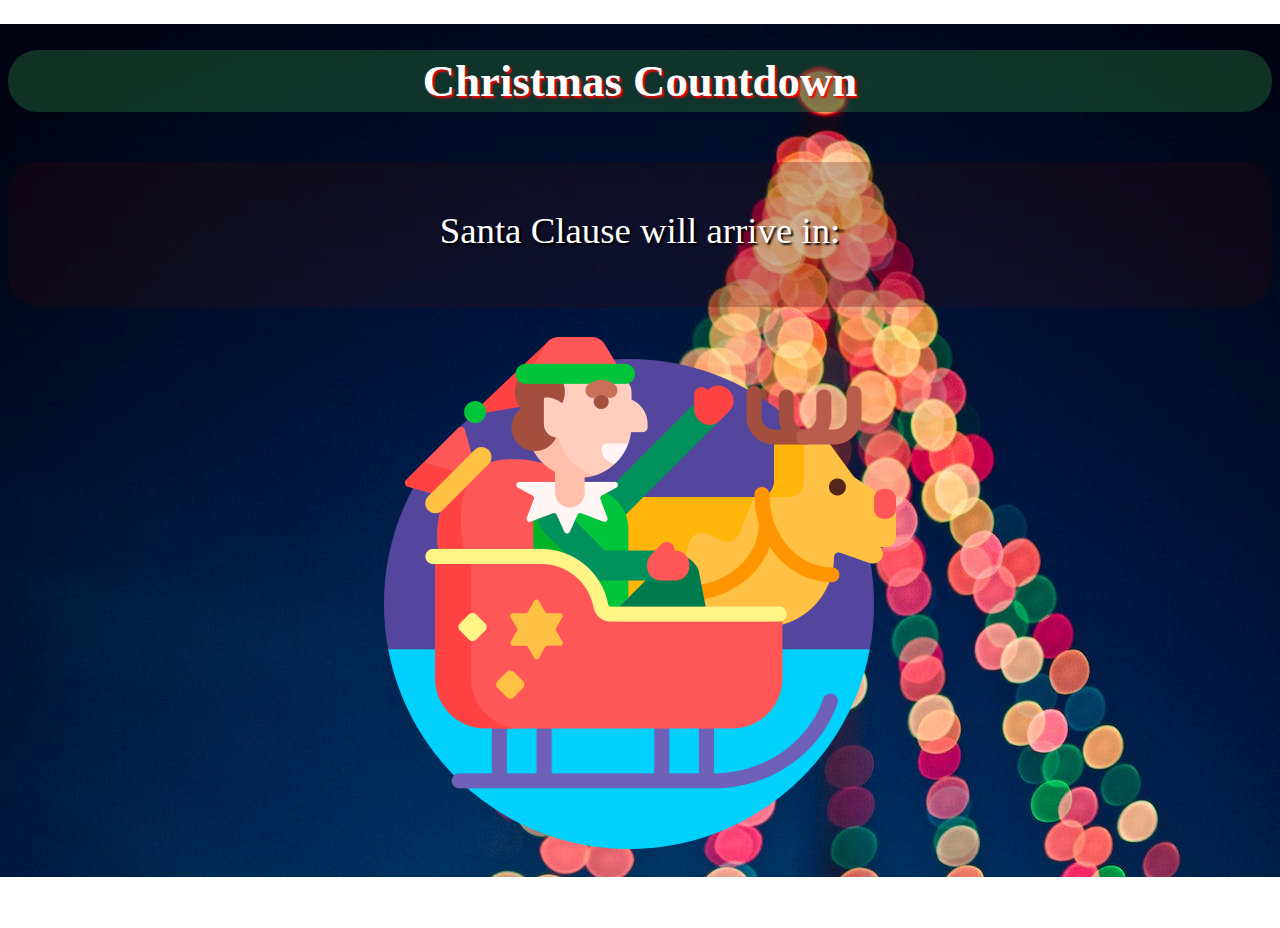
==== christmas.html @ f429993c "gave id to christmas background , added id's to index and christmas pages" ====
<!DOCTYPE html>
<html lang="en">
  <head>
    <meta charset="UTF-8" />
    <meta name="viewport" content="width=device-width, initial-scale=1.0" />
    <title>Christmas Countdown</title>
    <link rel="stylesheet" href="styles.css" />
    <script src="script.js" defer></script>
  </head>
  <body id="christmas">
    <section>
      <h1>Christmas Countdown</h1>
    </section>
    <section class="timerBackground">
      <p>Santa Clause will arrive in:</p>
      <p id="timer"></p>
    </section>
    <section>
      <img
        id="elfImage"
        src="images/christmas-elf.png"
        alt="Christmas elf and reindeer cartoon"
      />
      <p>Santa Apps by t-powers</p>
    </section>
  </body>
</html>
---- styles.css ----
body {
  -webkit-background-size: cover;
  -moz-background-size: cover;
  -o-background-size: cover;
  background-size: cover;
  text-align: center;
}

#christmas {
  background: url(images/pexels-tim-mossholder-383646.jpg) no-repeat center
    center fixed;
}

@media (max-width: 600px) {
  #timer {
    color: red;
    text-shadow: 1px 1px 1px white;
  }
}

h1 {
  color: rgb(255, 255, 255);
  border-radius: 30px;
  text-shadow: 2px 2px 2px red;
  font-size: 2.8rem;
  background: rgba(29, 88, 51, 0.55);
  margin-top: 50px;
  margin-bottom: 50px;
  padding: 5px 5px;
}

.timerBackground {
  color: rgb(255, 255, 255);
  border-radius: 30px;
  font-size: 2.3rem;
  margin-top: 1rem;
  text-shadow: 2px 2px 2px black;
  background: rgba(55, 11, 11, 0.26);
  padding: 10px 10px;
}
#timer {
  font-size: 2.8rem;
}
#elfImage {
  max-width: 50%;
  height: auto;
  padding-top: 30px;
}

p:last-of-type {
  color: white;
  font-size: 1.5rem;
}
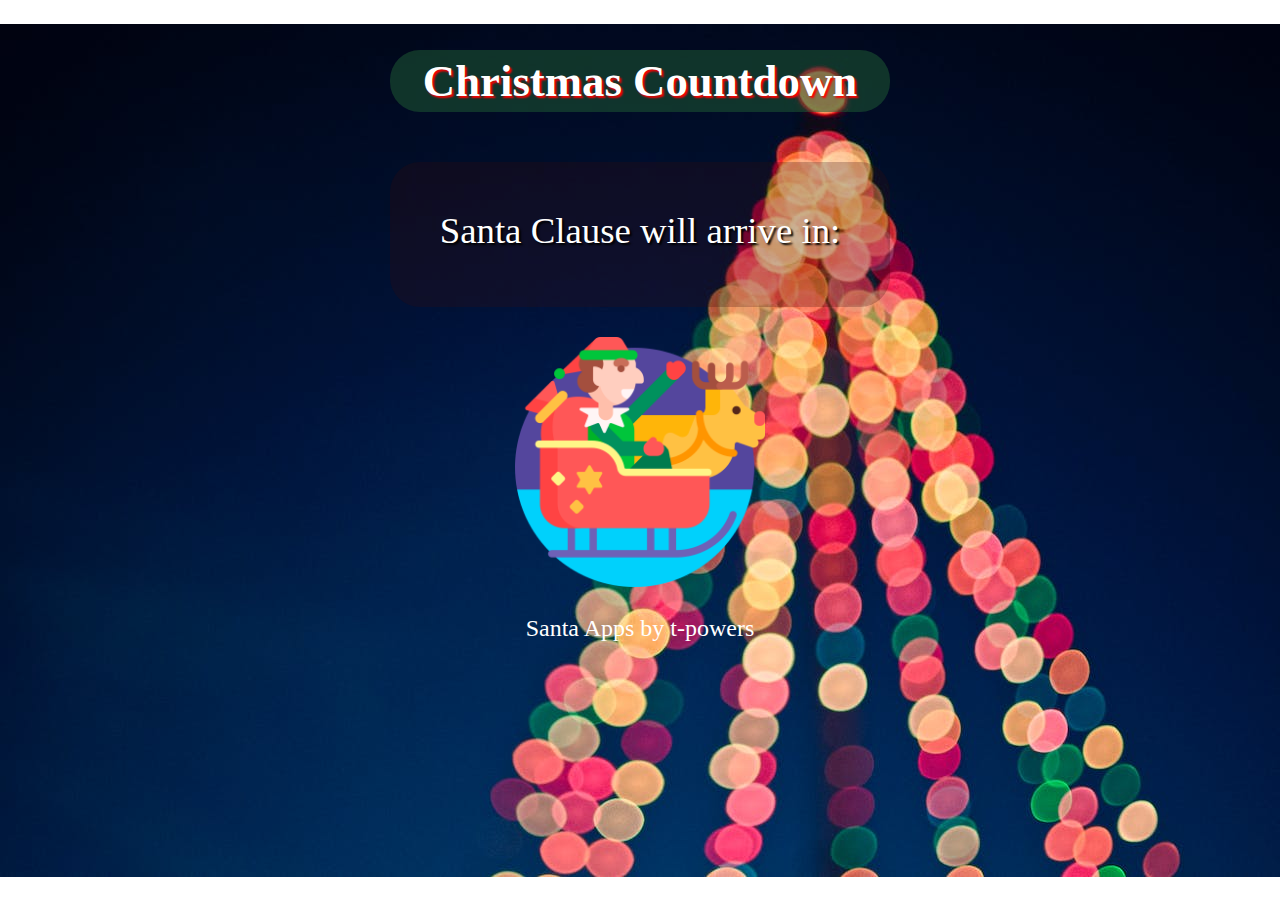
==== commit 66530521: "created new section to enable global width control" ====
--- a/christmas.html
+++ b/christmas.html
@@ -8,20 +8,22 @@
     <script src="script.js" defer></script>
   </head>
   <body id="christmas">
-    <section>
-      <h1>Christmas Countdown</h1>
-    </section>
-    <section class="timerBackground">
-      <p>Santa Clause will arrive in:</p>
-      <p id="timer"></p>
-    </section>
-    <section>
-      <img
-        id="elfImage"
-        src="images/christmas-elf.png"
-        alt="Christmas elf and reindeer cartoon"
-      />
-      <p>Santa Apps by t-powers</p>
+    <section class="max-width-wrapper">
+      <section>
+        <h1>Christmas Countdown</h1>
+      </section>
+      <section class="timerBackground">
+        <p>Santa Clause will arrive in:</p>
+        <p id="timer"></p>
+      </section>
+      <section>
+        <img
+          id="elfImage"
+          src="images/christmas-elf.png"
+          alt="Christmas elf and reindeer cartoon"
+        />
+        <p>Santa Apps by t-powers</p>
+      </section>
     </section>
   </body>
 </html>
--- a/styles.css
+++ b/styles.css
@@ -5,7 +5,17 @@
   background-size: cover;
   text-align: center;
 }
-
+.max-width-wrapper {
+  height: 100%;
+  max-width: 500px;
+  margin-left: auto;
+  margin-right: auto;
+  padding-left: 16px;
+  padding-right: 16px;
+}
+#main {
+  background: url(images/white-decor.png) no-repeat center center fixed;
+}
 #christmas {
   background: url(images/pexels-tim-mossholder-383646.jpg) no-repeat center
     center fixed;
@@ -37,6 +47,7 @@
   text-shadow: 2px 2px 2px black;
   background: rgba(55, 11, 11, 0.26);
   padding: 10px 10px;
+  min-height: 100%;
 }
 #timer {
   font-size: 2.8rem;
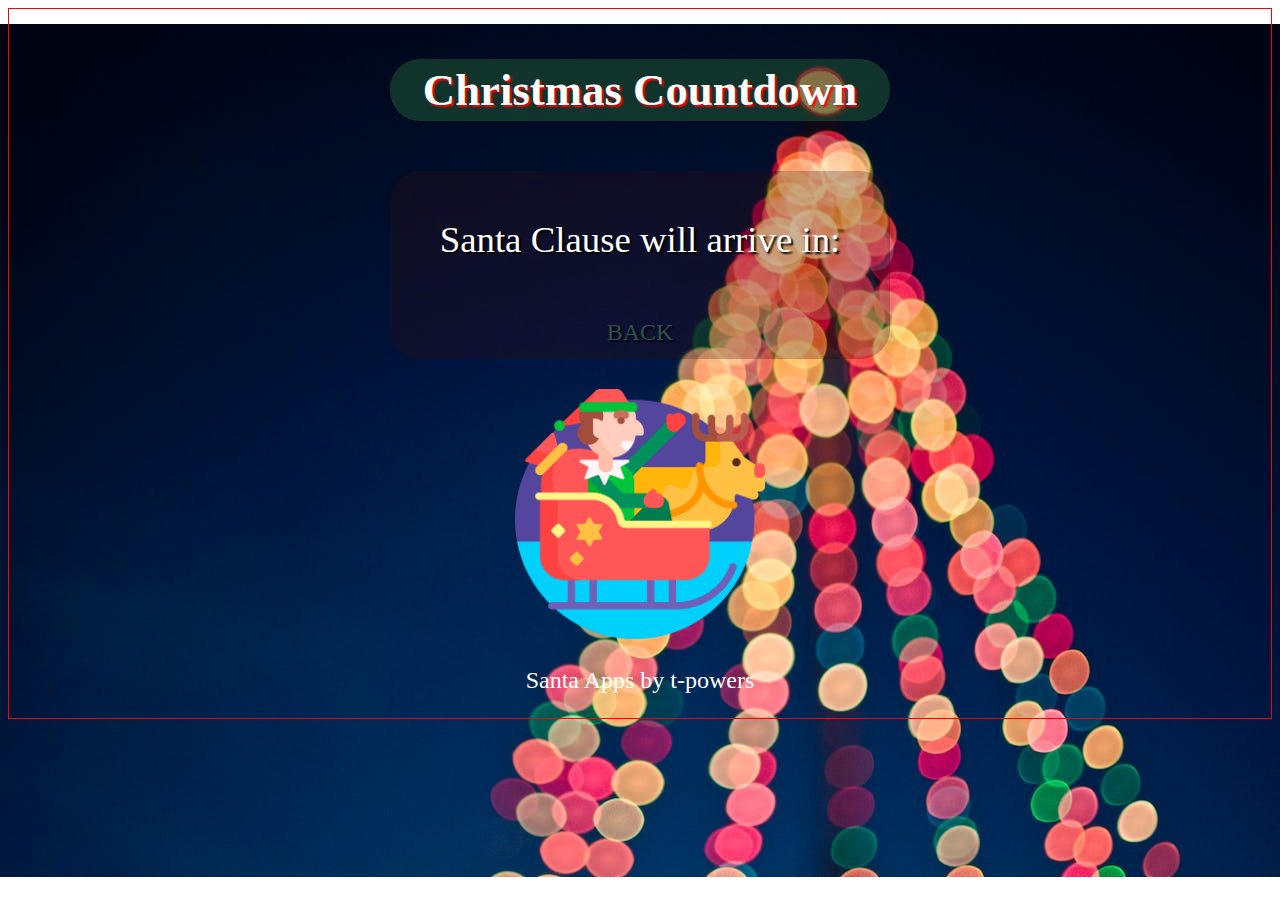
==== commit a598a81d: "added back button to Christmas page" ====
--- a/christmas.html
+++ b/christmas.html
@@ -15,8 +15,9 @@
       <section class="timerBackground">
         <p>Santa Clause will arrive in:</p>
         <p id="timer"></p>
+        <a href="index.html">BACK</a>
       </section>
-      <section>
+      <section id="elf-section">
         <img
           id="elfImage"
           src="images/christmas-elf.png"
--- a/styles.css
+++ b/styles.css
@@ -4,9 +4,10 @@
   -o-background-size: cover;
   background-size: cover;
   text-align: center;
+  border: 1px solid red;
+  height: 100%;
 }
 .max-width-wrapper {
-  height: 100%;
   max-width: 500px;
   margin-left: auto;
   margin-right: auto;
@@ -39,6 +40,13 @@
   padding: 5px 5px;
 }
 
+a {
+  border-radius: 45px;
+  padding: 5px 20px;
+  text-decoration: none;
+  font-size: 1.5rem;
+  color: rgb(47, 79, 79);
+}
 .timerBackground {
   color: rgb(255, 255, 255);
   border-radius: 30px;
@@ -57,7 +65,9 @@
   height: auto;
   padding-top: 30px;
 }
-
+#mainPara {
+  color: darkslategray;
+}
 p:last-of-type {
   color: white;
   font-size: 1.5rem;
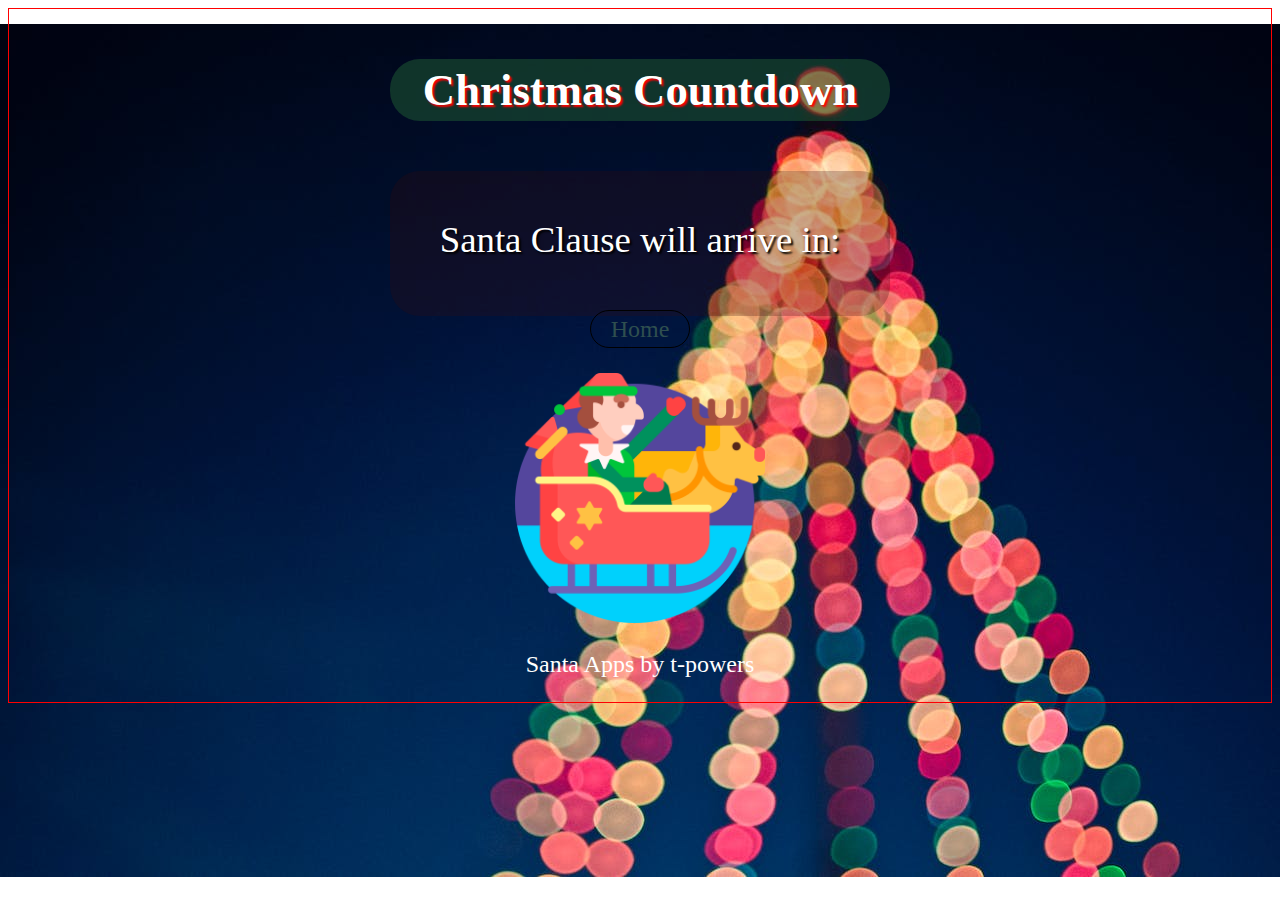
==== commit 142172b2: "added home button" ====
--- a/christmas.html
+++ b/christmas.html
@@ -15,7 +15,9 @@
       <section class="timerBackground">
         <p>Santa Clause will arrive in:</p>
         <p id="timer"></p>
-        <a href="index.html">BACK</a>
+      </section>
+      <section>
+        <a href="index.html">Home</a>
       </section>
       <section id="elf-section">
         <img
--- a/styles.css
+++ b/styles.css
@@ -41,11 +41,12 @@
 }
 
 a {
+  border: 1px solid black;
   border-radius: 45px;
   padding: 5px 20px;
   text-decoration: none;
   font-size: 1.5rem;
-  color: rgb(47, 79, 79);
+  color: darkslategray;
 }
 .timerBackground {
   color: rgb(255, 255, 255);
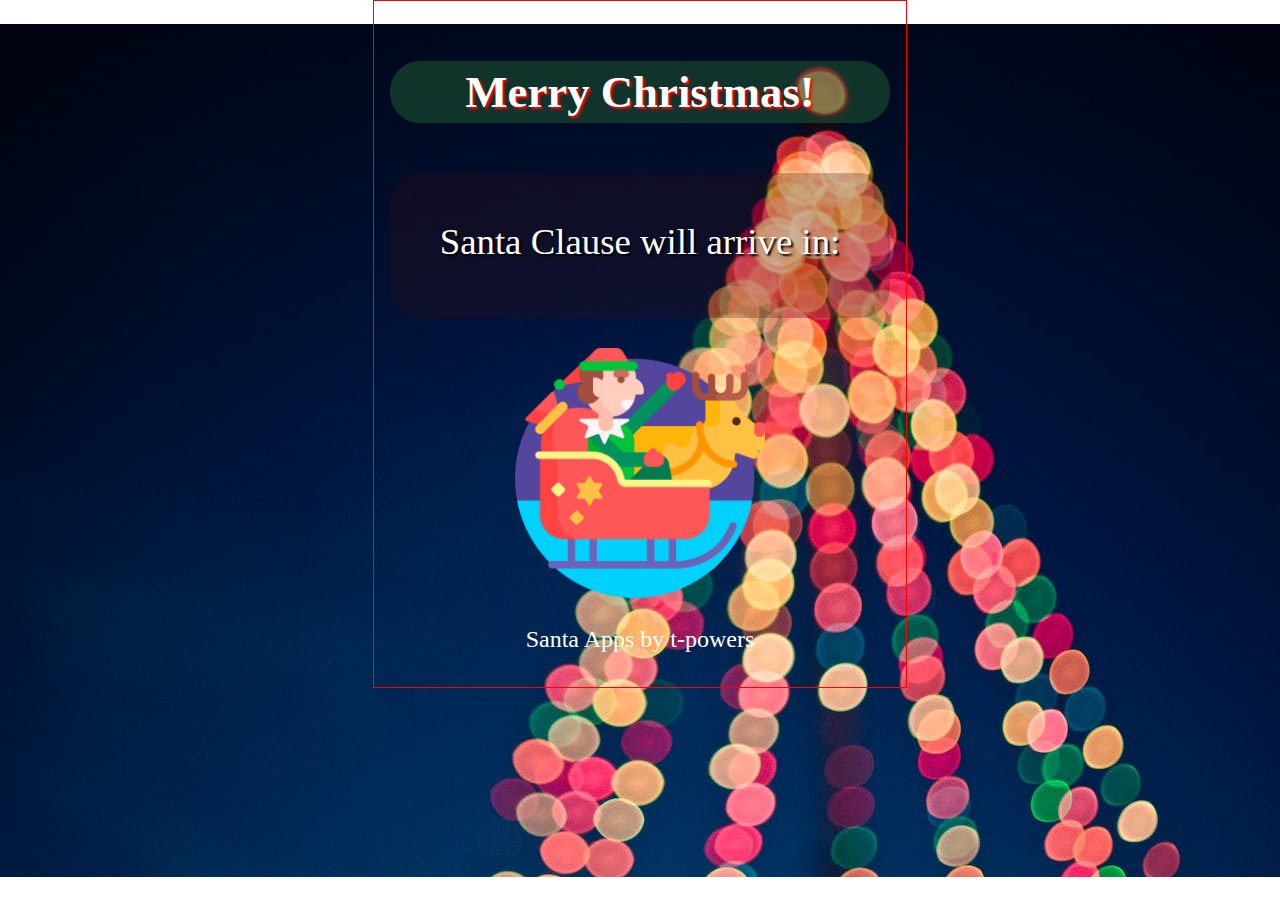
==== commit 13e1f7c1: "renamed h1, removed home button" ====
--- a/christmas.html
+++ b/christmas.html
@@ -10,15 +10,13 @@
   <body id="christmas">
     <section class="max-width-wrapper">
       <section>
-        <h1>Christmas Countdown</h1>
+        <h1>Merry Christmas!</h1>
       </section>
       <section class="timerBackground">
         <p>Santa Clause will arrive in:</p>
         <p id="timer"></p>
       </section>
-      <section>
-        <a href="index.html">Home</a>
-      </section>
+
       <section id="elf-section">
         <img
           id="elfImage"
--- a/styles.css
+++ b/styles.css
@@ -4,15 +4,18 @@
   -o-background-size: cover;
   background-size: cover;
   text-align: center;
-  border: 1px solid red;
+  margin: 0px;
   height: 100%;
 }
 .max-width-wrapper {
+  min-height: 100%;
   max-width: 500px;
   margin-left: auto;
   margin-right: auto;
-  padding-left: 16px;
-  padding-right: 16px;
+  margin-bottom: 10px;
+
+  padding: 10px 16px;
+  border: 1px solid red;
 }
 #main {
   background: url(images/white-decor.png) no-repeat center center fixed;
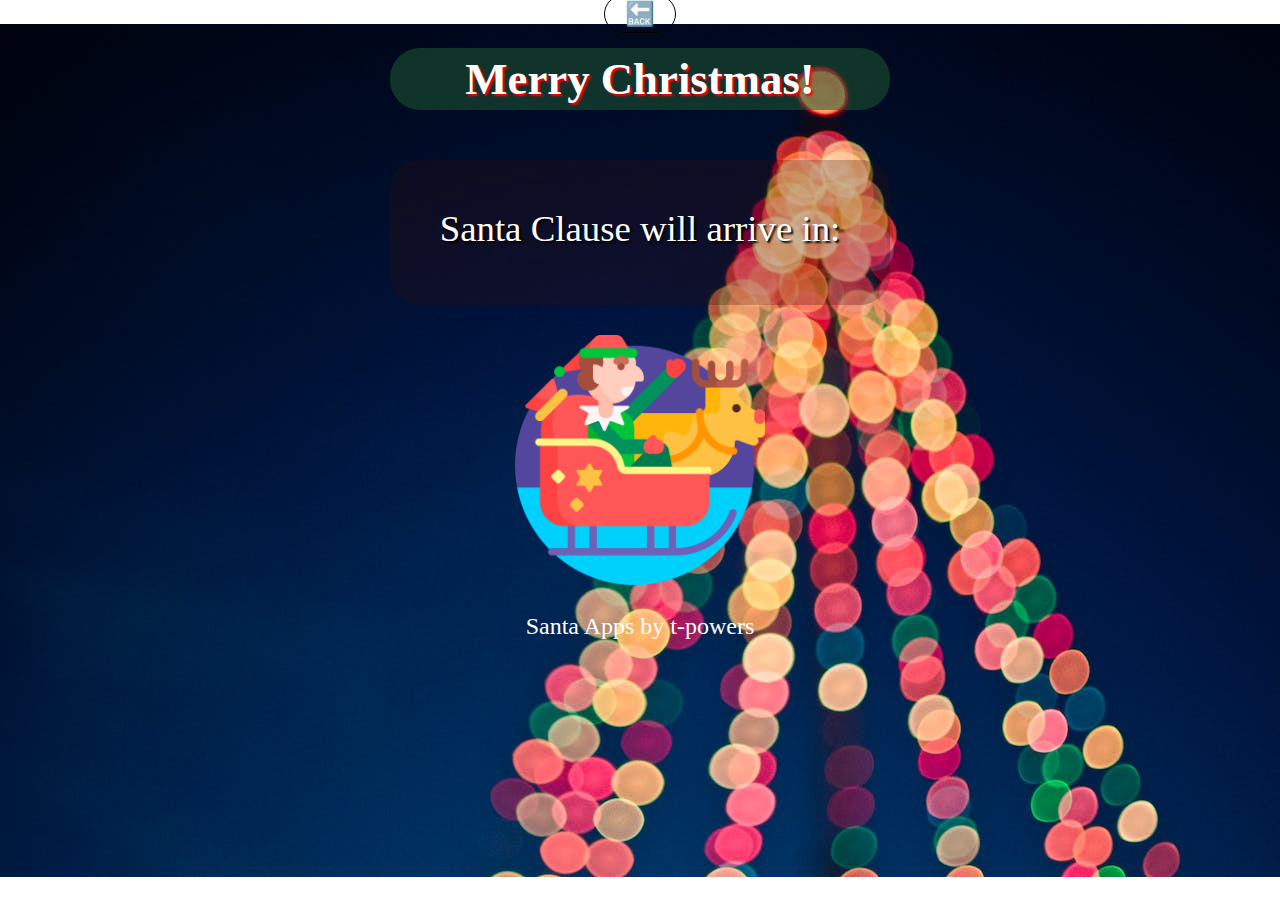
==== commit 0403d12c: "added nav bar, adjusted h1 top margin" ====
--- a/christmas.html
+++ b/christmas.html
@@ -8,6 +8,9 @@
     <script src="script.js" defer></script>
   </head>
   <body id="christmas">
+    <nav>
+      <a href="index.html">🔙</a>
+    </nav>
     <section class="max-width-wrapper">
       <section>
         <h1>Merry Christmas!</h1>
--- a/styles.css
+++ b/styles.css
@@ -13,9 +13,7 @@
   margin-left: auto;
   margin-right: auto;
   margin-bottom: 10px;
-
   padding: 10px 16px;
-  border: 1px solid red;
 }
 #main {
   background: url(images/white-decor.png) no-repeat center center fixed;
@@ -38,7 +36,7 @@
   text-shadow: 2px 2px 2px red;
   font-size: 2.8rem;
   background: rgba(29, 88, 51, 0.55);
-  margin-top: 50px;
+  margin-top: 10px;
   margin-bottom: 50px;
   padding: 5px 5px;
 }
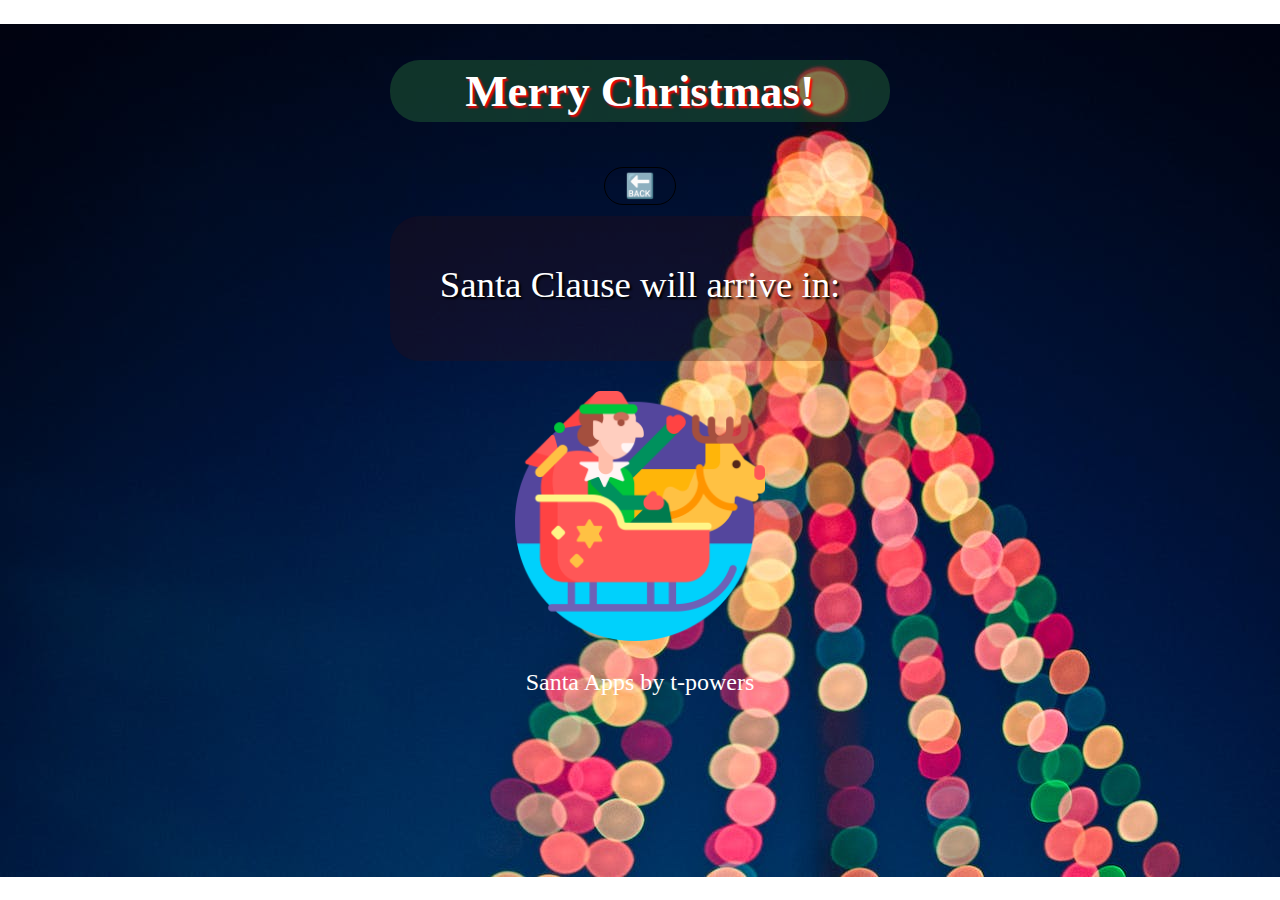
==== commit 6996100b: "relocated nav button" ====
--- a/christmas.html
+++ b/christmas.html
@@ -8,13 +8,14 @@
     <script src="script.js" defer></script>
   </head>
   <body id="christmas">
-    <nav>
-      <a href="index.html">🔙</a>
-    </nav>
+    
     <section class="max-width-wrapper">
       <section>
         <h1>Merry Christmas!</h1>
       </section>
+      <nav>
+      <a href="index.html">🔙</a>
+    </nav>
       <section class="timerBackground">
         <p>Santa Clause will arrive in:</p>
         <p id="timer"></p>
@@ -26,6 +27,7 @@
           src="images/christmas-elf.png"
           alt="Christmas elf and reindeer cartoon"
         />
+
         <p>Santa Apps by t-powers</p>
       </section>
     </section>
--- a/styles.css
+++ b/styles.css
@@ -36,7 +36,7 @@
   text-shadow: 2px 2px 2px red;
   font-size: 2.8rem;
   background: rgba(29, 88, 51, 0.55);
-  margin-top: 10px;
+  margin-top: 50px;
   margin-bottom: 50px;
   padding: 5px 5px;
 }
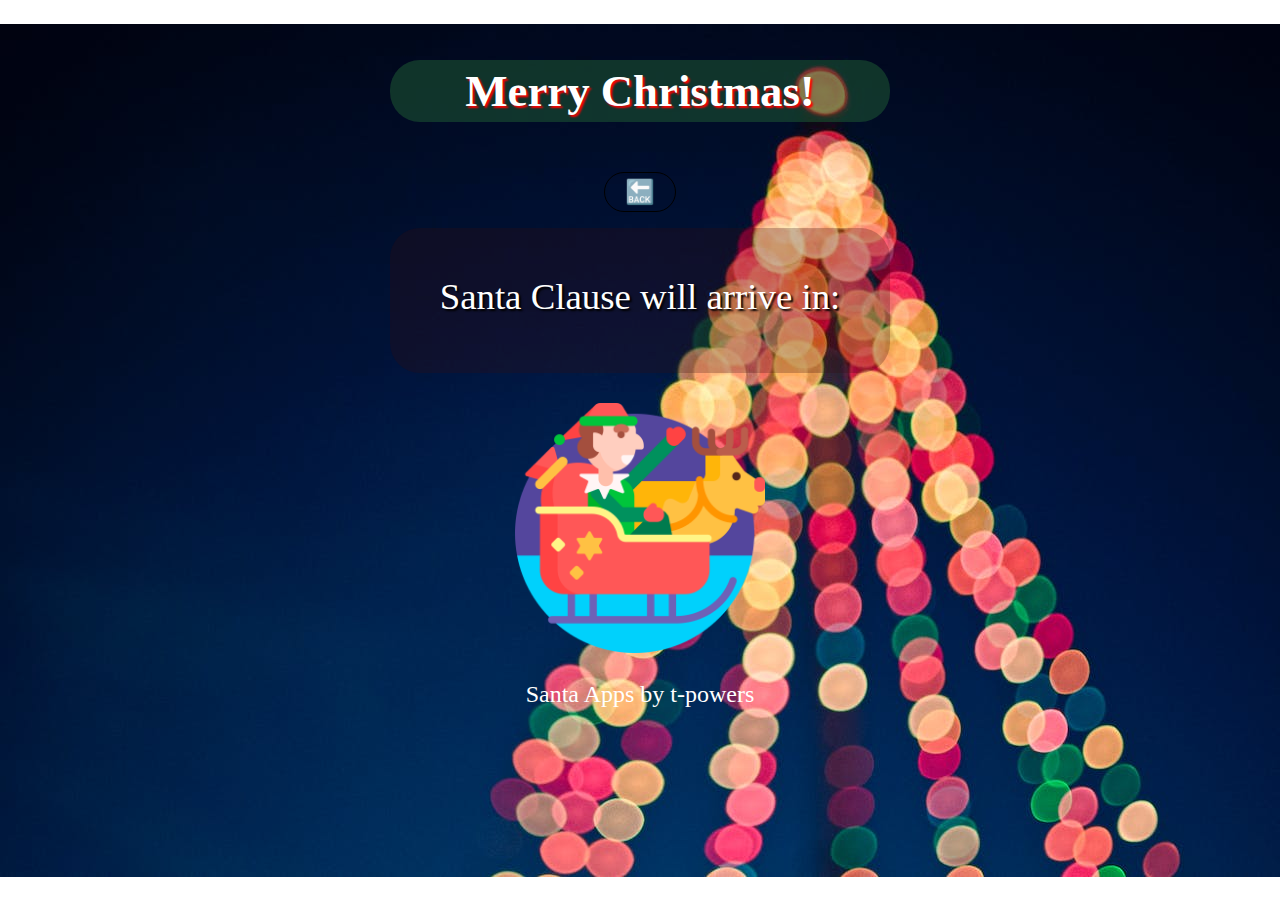
==== commit 421ae227: "adjusted back button, formatted it too" ====
--- a/christmas.html
+++ b/christmas.html
@@ -8,14 +8,13 @@
     <script src="script.js" defer></script>
   </head>
   <body id="christmas">
-    
     <section class="max-width-wrapper">
       <section>
         <h1>Merry Christmas!</h1>
       </section>
       <nav>
-      <a href="index.html">🔙</a>
-    </nav>
+        <a href="index.html">🔙</a>
+      </nav>
       <section class="timerBackground">
         <p>Santa Clause will arrive in:</p>
         <p id="timer"></p>
--- a/styles.css
+++ b/styles.css
@@ -74,3 +74,7 @@
   color: white;
   font-size: 1.5rem;
 }
+nav {
+  display: flex;
+  justify-content: center;
+}
